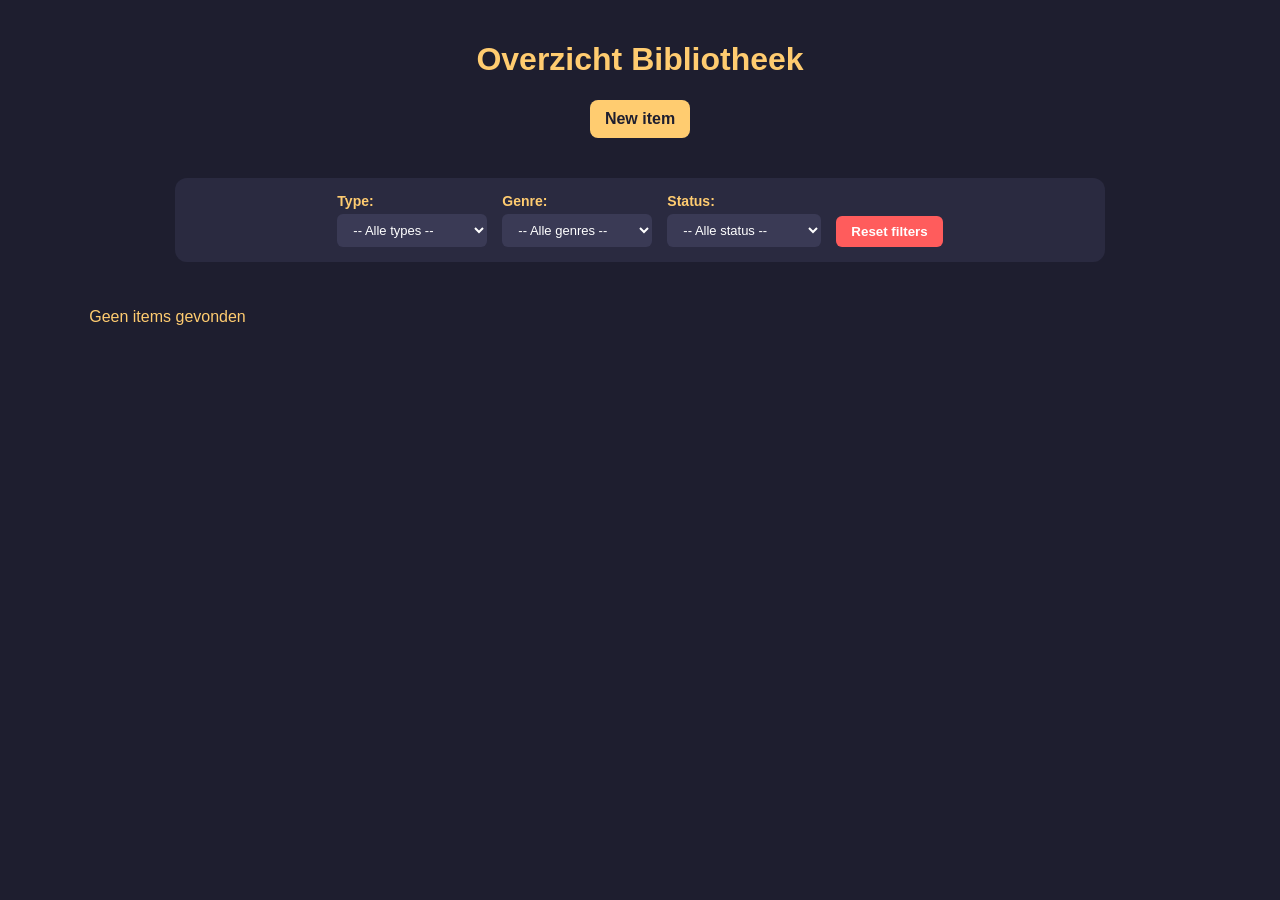
==== detail.html @ 1066825d "bib" ====
<!DOCTYPE html>
<html>
<head>
  <meta charset="UTF-8">
  <title>Item Detail</title>
  <link rel="stylesheet" href="css/detail.css">
  <style>

  </style>
</head>
<body>

<div class="detail-wrapper">
  <a href="index.html" class="back-link">← Terug naar overzicht</a>

  <div id="detailView" class="card">
    <img id="detailImage" src="" alt="Item" class="detail-image">
    
    <div class="detail-info">
      <label>Titel:</label>
      <p id="detailTitel"></p>
    </div>

    <div class="detail-info">
      <label>Type:</label>
      <p id="detailType"></p>
    </div>

    <div class="detail-info">
      <label>Genres:</label>
      <p id="detailGenres"></p>
    </div>

    <div class="detail-info">
      <label>Beschrijving:</label>
      <p id="detailBeschrijving"></p>
    </div>

    <div class="detail-info">
      <label>Rating:</label>
      <p id="detailRating"></p>
    </div>

    <div class="detail-info">
      <label>Origineel:</label>
      <p id="detailBron"></p>
    </div>

    <div class="detail-info">
      <label>Status:</label>
      <p id="detailStatus"></p>
    </div>

    <div class="detail-info">
      <label>Date completed:</label>
      <p id="detailDatum"></p>
    </div>

    <div class="button-group">
      <a id="btnEdit" class="btn-edit" href="#">Bewerken</a>
      <button class="btn-delete" onclick="verwijderItem()">Verwijderen</button>
      <a href="index.html" class="btn-back">Terug</a>
    </div>
  </div>
</div>

<script src="js/detail.js"></script>

</body>
</html>
---- css/detail.css ----
body {
      font-family: Arial, Helvetica, sans-serif;
      background-color: #1e1e2f;
      color: #ffffff;
      margin: 0;
      padding: 20px;
    }

    h1,
    h2 {
      text-align: center;
      color: #ffcc70;
    }

    .detail-wrapper {
      max-width: 600px;
      margin: 40px auto;
    }

    #detailView,
    #editForm {
      background-color: #2a2a40;
      border-radius: 12px;
      overflow: hidden;
      box-shadow: 0 4px 12px rgba(0, 0, 0, 0.5);
      padding: 30px;
    }

    .detail-image {
      width: 100%;
      height: 300px;
      object-fit: cover;
      border-radius: 8px;
      margin-bottom: 20px;
    }

    .detail-info {
      margin: 15px 0;
    }

    .detail-info label {
      font-weight: bold;
      color: #ffcc70;
      display: block;
      margin-bottom: 5px;
    }

    .detail-info p {
      margin: 0;
      color: #ffffff;
      line-height: 1.6;
    }

    .button-group {
      display: flex;
      gap: 10px;
      margin-top: 30px;
      flex-wrap: wrap;
    }

    .button-group a,
    .button-group button {
      flex: 1;
      min-width: 100px;
      padding: 10px 15px;
      border: none;
      border-radius: 6px;
      cursor: pointer;
      font-weight: bold;
      text-decoration: none;
      text-align: center;
      transition: 0.3s ease;
    }

    .btn-edit {
      background-color: #ffcc70;
      color: #1e1e2f;
    }

    .btn-edit:hover {
      background-color: #ffaa33;
    }

    .btn-delete {
      background-color: #ff5c5c;
      color: white;
    }

    .btn-delete:hover {
      background-color: #ff2e2e;
    }

    .btn-back {
      background-color: #6c757d;
      color: white;
    }

    .btn-back:hover {
      background-color: #5a6268;
    }

    .btn-cancel {
      background-color: #6c757d;
      color: white;
    }

    .btn-cancel:hover {
      background-color: #5a6268;
    }

    #editForm {
      display: none;
      margin-top: 20px;
    }

    #editForm.visible {
      display: block;
    }

    #editForm input,
    #editForm select,
    #editForm textarea {
      width: 100%;
      padding: 10px;
      margin: 10px 0;
      background-color: #3a3a55;
      color: white;
      border: none;
      border-radius: 8px;
      font-size: 14px;
    }

    #editForm input:focus,
    #editForm select:focus,
    #editForm textarea:focus {
      outline: 2px solid #ffcc70;
    }

    #editForm button {
      background-color: #28a745;
      color: white;
      padding: 10px 20px;
      border: none;
      border-radius: 6px;
      cursor: pointer;
      margin-right: 10px;
      margin-top: 10px;
      transition: 0.3s ease;
    }

    #editForm button:hover {
      background-color: #218838;
    }

    #genres {
      display: grid;
      grid-template-columns: repeat(2, 1fr);
      gap: 10px;
      margin: 10px 0;
    }

    #genres label {
      background-color: #3a3a55;
      padding: 8px;
      border-radius: 8px;
      cursor: pointer;
      font-size: 13px;
      display: flex;
      align-items: center;
      gap: 6px;
      font-weight: normal;
      color: #ffffff;
    }

    #genres input[type="checkbox"] {
      display: none;
    }

    #genres label:has(input:checked) {
      background-color: #ffcc70;
      color: #1e1e2f;
    }

    .back-link {
      display: inline-block;
      margin-bottom: 20px;
      padding: 10px 15px;
      background-color: #6c757d;
      color: white;
      text-decoration: none;
      border-radius: 8px;
      transition: 0.3s ease;
    }

    .back-link:hover {
      background-color: #5a6268;
    }

    @media (max-width: 768px) {
      .detail-wrapper {
        margin: 20px 0;
      }

      #detailView,
      #editForm {
        padding: 20px;
      }

      .button-group {
        gap: 8px;
      }

      .button-group a,
      .button-group button {
        flex: 1;
        padding: 8px 10px;
        font-size: 13px;
      }
    }

    @media (max-width: 480px) {
      .detail-wrapper {
        margin: 10px 0;
      }

      #detailView,
      #editForm {
        padding: 15px;
      }

      .detail-image {
        height: 200px;
        margin-bottom: 15px;
      }

      .button-group {
        flex-direction: column;
        gap: 8px;
      }

      .button-group a,
      .button-group button {
        width: 100%;
        min-width: unset;
        padding: 10px;
      }

      #genres {
        grid-template-columns: 1fr;
      }
    }
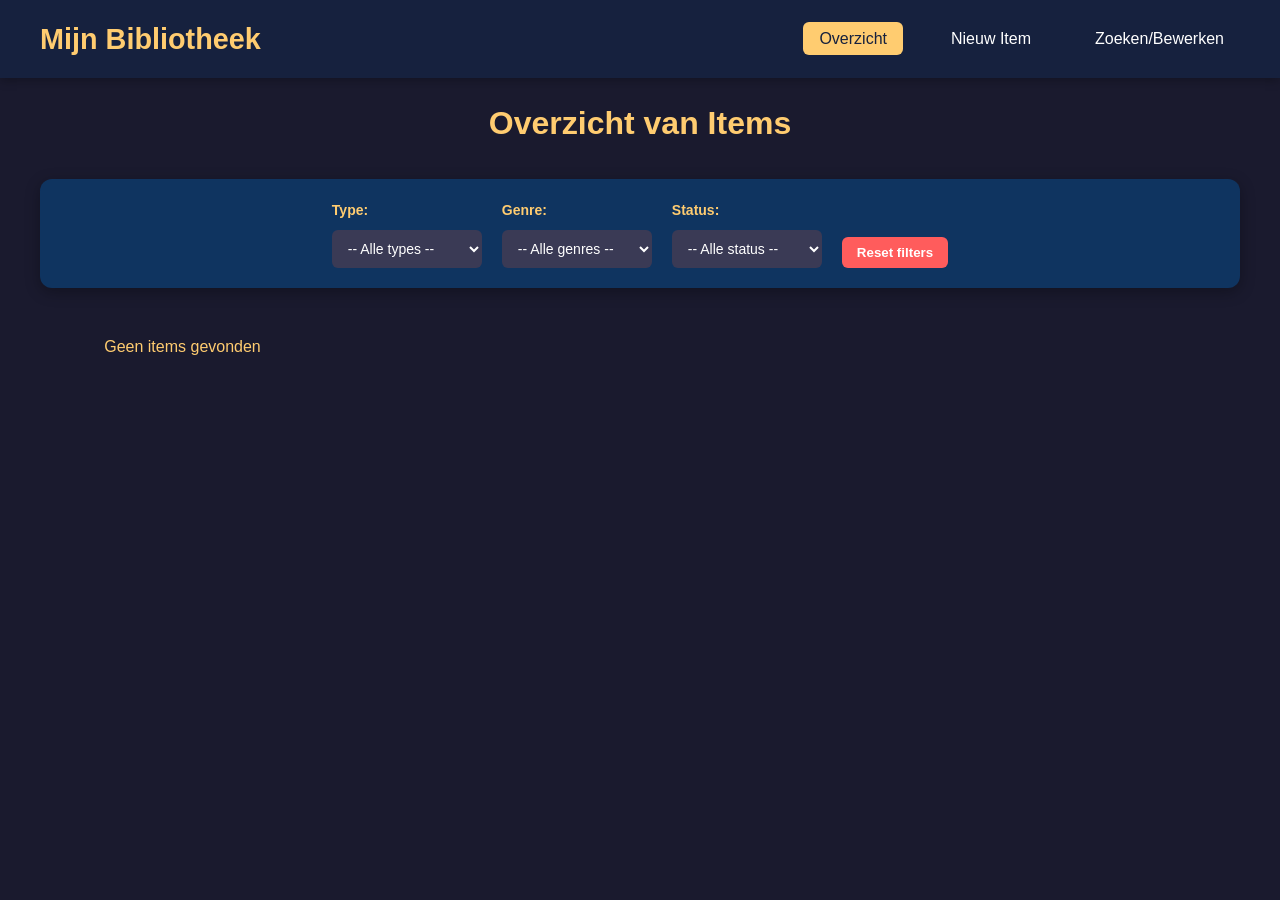
==== commit e20f4b43: "verandering van layout" ====
--- a/detail.html
+++ b/detail.html
@@ -2,18 +2,25 @@
 <html>
 <head>
   <meta charset="UTF-8">
-  <title>Item Detail</title>
+  <title>Item Detail - Mijn Bibliotheek</title>
   <link rel="stylesheet" href="css/detail.css">
-  <style>
-
-  </style>
 </head>
 <body>
 
-<div class="detail-wrapper">
-  <a href="index.html" class="back-link">← Terug naar overzicht</a>
+<nav class="navbar">
+  <div class="nav-container">
+    <h1 class="nav-title">Mijn Bibliotheek</h1>
+    <ul class="nav-links">
+      <li><a href="index.html">Overzicht</a></li>
+      <li><a href="toevoeg.html">Nieuw Item</a></li>
+      <li><a href="update.html">Zoeken/Bewerken</a></li>
+    </ul>
+  </div>
+</nav>
 
-  <div id="detailView" class="card">
+<div class="main-content">
+  <div class="detail-wrapper">
+    <div id="detailView" class="card">
     <img id="detailImage" src="" alt="Item" class="detail-image">
     
     <div class="detail-info">
@@ -64,7 +71,7 @@
   </div>
 </div>
 
-<script src="js/detail.js"></script>
+<script src="js/detail.js?v=1"></script>
 
 </body>
 </html>
--- a/css/detail.css
+++ b/css/detail.css
@@ -1,53 +1,107 @@
-    body {
-      font-family: Arial, Helvetica, sans-serif;
-      background-color: #1e1e2f;
-      color: #ffffff;
-      margin: 0;
-      padding: 20px;
-    }
-
-    h1,
-    h2 {
-      text-align: center;
-      color: #ffcc70;
-    }
-
-    .detail-wrapper {
-      max-width: 600px;
-      margin: 40px auto;
-    }
-
-    #detailView,
-    #editForm {
-      background-color: #2a2a40;
-      border-radius: 12px;
-      overflow: hidden;
-      box-shadow: 0 4px 12px rgba(0, 0, 0, 0.5);
-      padding: 30px;
-    }
-
-    .detail-image {
-      width: 100%;
-      height: 300px;
-      object-fit: cover;
-      border-radius: 8px;
-      margin-bottom: 20px;
-    }
-
-    .detail-info {
-      margin: 15px 0;
-    }
-
-    .detail-info label {
-      font-weight: bold;
-      color: #ffcc70;
-      display: block;
-      margin-bottom: 5px;
-    }
-
-    .detail-info p {
-      margin: 0;
-      color: #ffffff;
+body {
+  font-family: 'Segoe UI', Tahoma, Geneva, Verdana, sans-serif;
+  background-color: #1a1a2e;
+  color: #ffffff;
+  margin: 0;
+  padding: 0;
+  line-height: 1.6;
+}
+
+.navbar {
+  background-color: #16213e;
+  padding: 1rem 0;
+  box-shadow: 0 2px 10px rgba(0, 0, 0, 0.3);
+  position: sticky;
+  top: 0;
+  z-index: 1000;
+}
+
+.nav-container {
+  max-width: 1200px;
+  margin: 0 auto;
+  display: flex;
+  justify-content: space-between;
+  align-items: center;
+  padding: 0 20px;
+}
+
+.nav-title {
+  color: #ffcc70;
+  margin: 0;
+  font-size: 1.8rem;
+  font-weight: bold;
+}
+
+.nav-links {
+  list-style: none;
+  display: flex;
+  gap: 2rem;
+  margin: 0;
+  padding: 0;
+}
+
+.nav-links a {
+  color: #ffffff;
+  text-decoration: none;
+  padding: 0.5rem 1rem;
+  border-radius: 6px;
+  transition: background-color 0.3s ease, color 0.3s ease;
+  font-weight: 500;
+}
+
+.nav-links a:hover {
+  background-color: #ffcc70;
+  color: #16213e;
+}
+
+.main-content {
+  max-width: 1200px;
+  margin: 0 auto;
+  padding: 20px;
+}
+
+h1, h2 {
+  text-align: center;
+  color: #ffcc70;
+  margin-bottom: 30px;
+}
+
+.detail-wrapper {
+  max-width: 800px;
+  margin: 0 auto;
+}
+
+#detailView, #editForm {
+  background-color: #0f3460;
+  border-radius: 12px;
+  overflow: hidden;
+  box-shadow: 0 4px 12px rgba(0, 0, 0, 0.5);
+  padding: 30px;
+}
+
+.detail-image {
+  width: 100%;
+  height: 400px;
+  object-fit: cover;
+  border-radius: 8px;
+  margin-bottom: 20px;
+}
+
+.detail-info {
+  margin: 15px 0;
+}
+
+.detail-info label {
+  font-weight: bold;
+  color: #ffcc70;
+  display: block;
+  margin-bottom: 5px;
+}
+
+.detail-info p {
+  margin: 0 0 10px 0;
+  color: #ffffff;
+}
       line-height: 1.6;
     }
 
